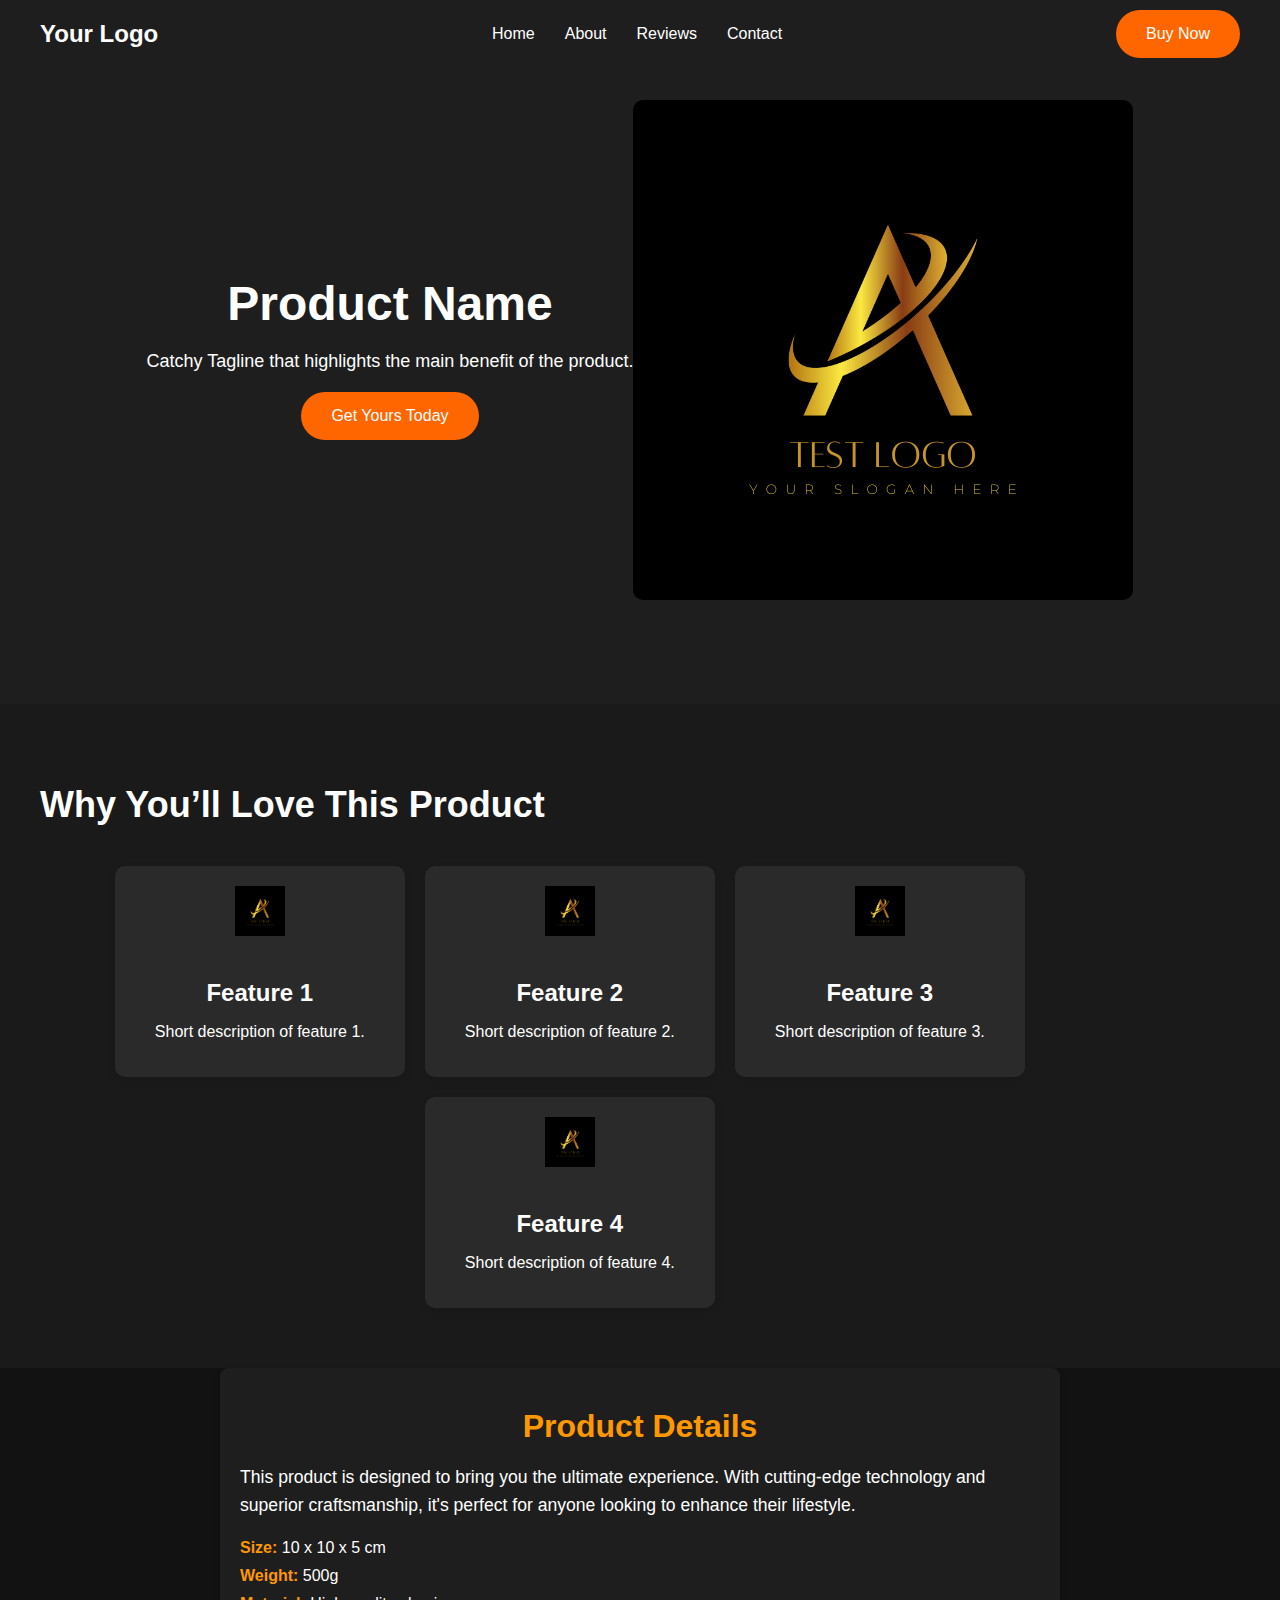
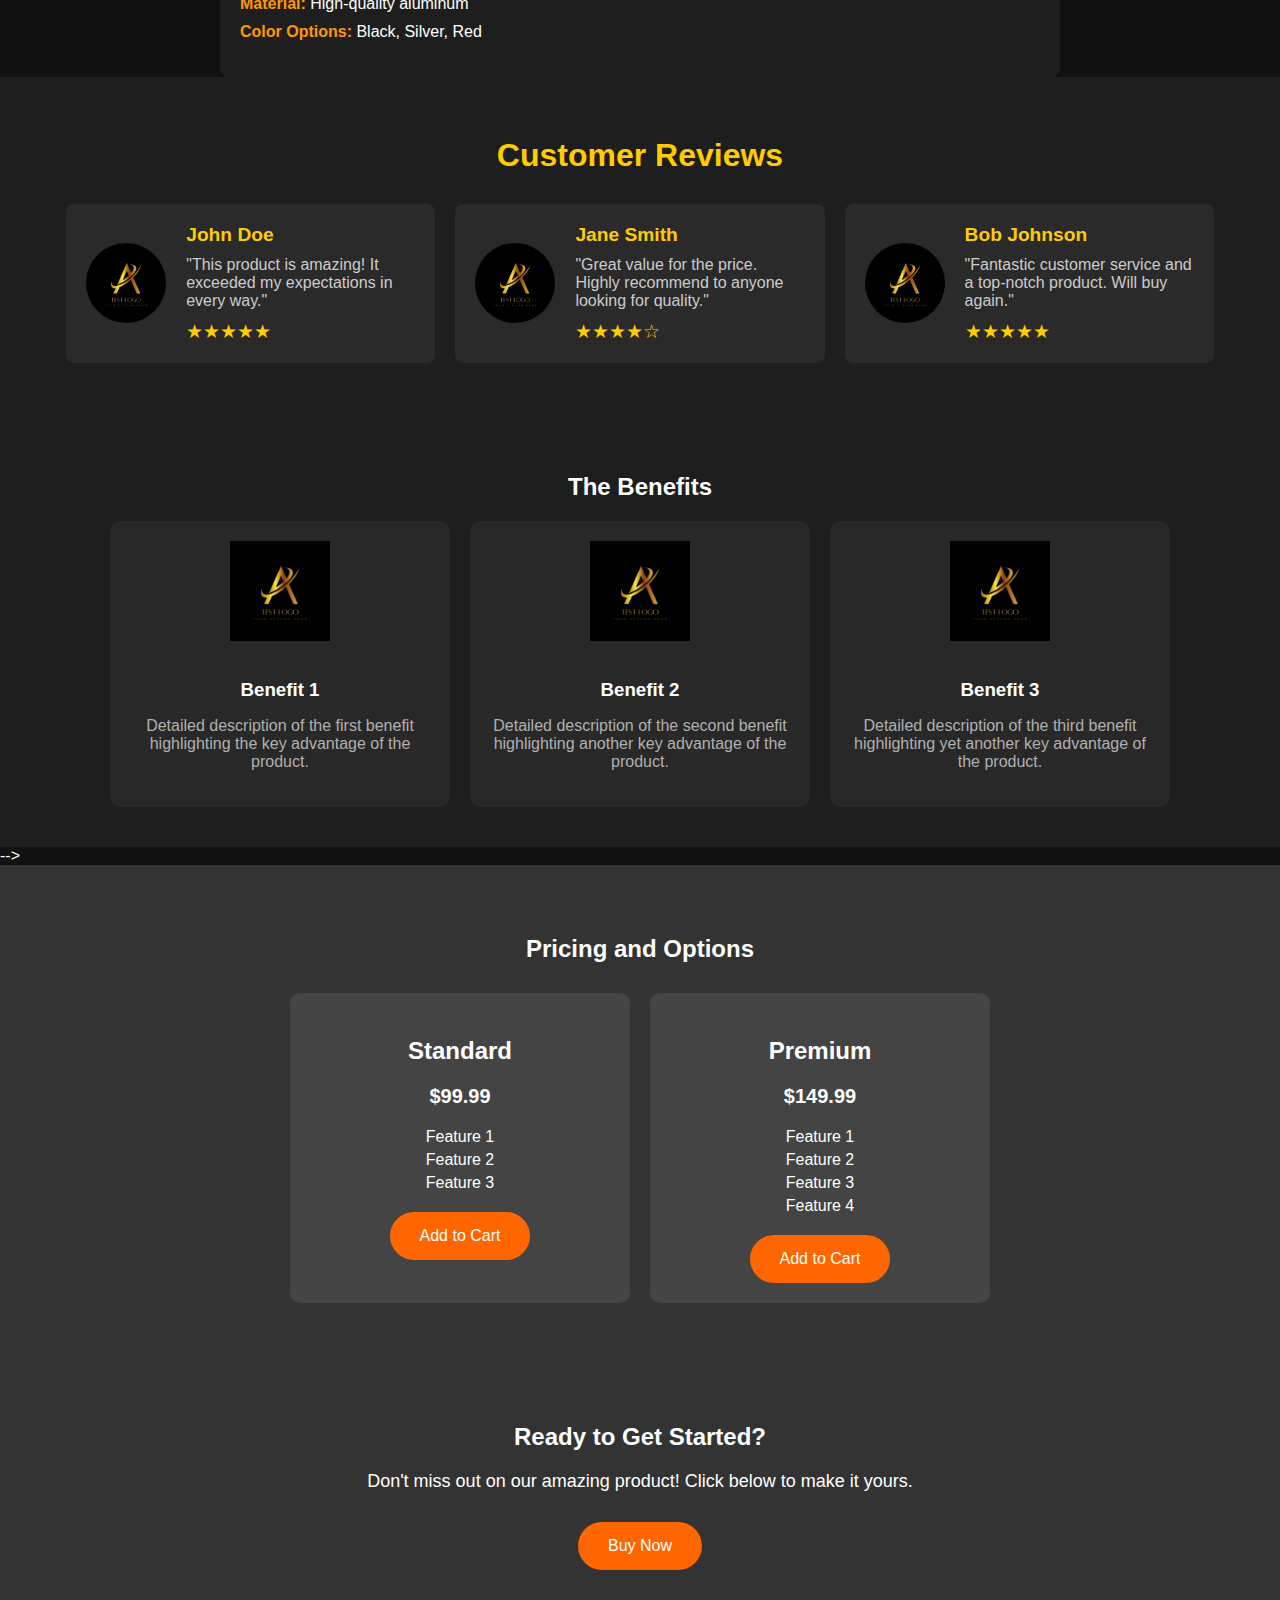
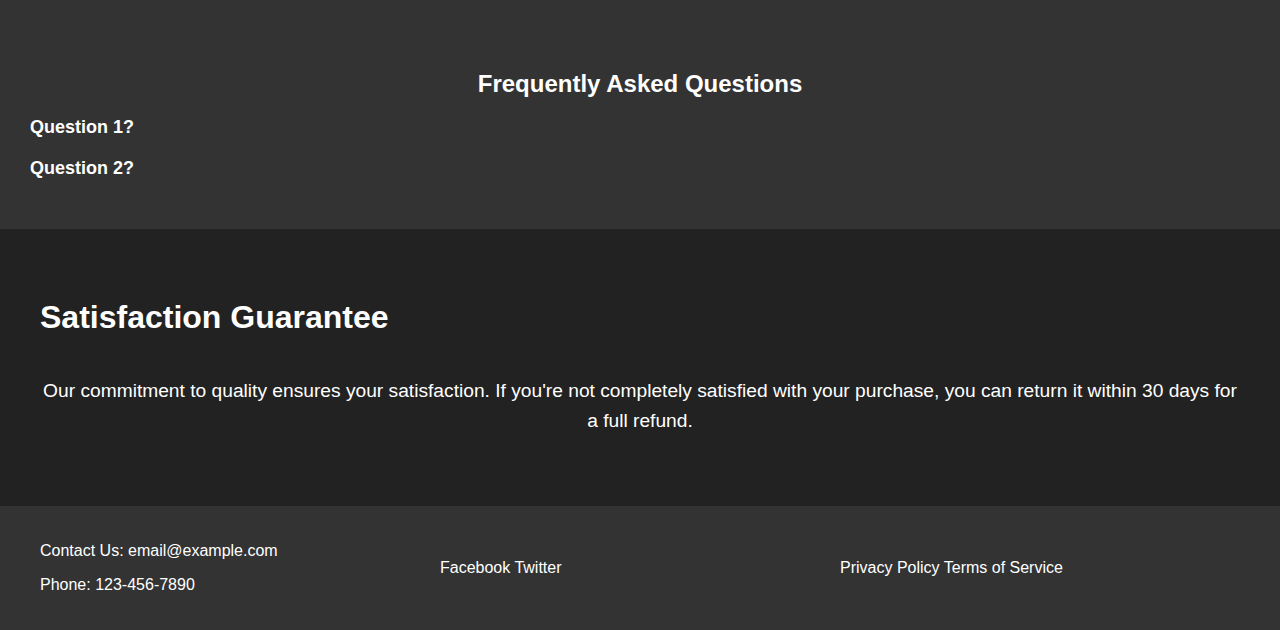
==== one/index.html @ 25979396 "one added" ====
<!DOCTYPE html>
<html lang="en">
<head>
    <meta charset="UTF-8">
    <meta name="viewport" content="width=device-width, initial-scale=1.0">
    <title>Product Landing Page</title>
    <link rel="stylesheet" href="style.css">
</head>
<body>
    <header>
        <div class="container">
            <div class="logo">Your Logo</div>
            <nav>
                <ul>
                    <li><a href="#home">Home</a></li>
                    <li><a href="#about">About</a></li>
                    <li><a href="#reviews">Reviews</a></li>
                    <li><a href="#contact">Contact</a></li>
                </ul>
            </nav>
            <a href="#cta" class="cta-button">Buy Now</a>
            <div class="menu-toggle" id="mobile-menu">
                <span class="bar"></span>
                <span class="bar"></span>
                <span class="bar"></span>
            </div>
        </div>
    </header>
    <section id="hero">
        <div class="container">
            <div class="hero-text">
                <h1>Product Name</h1>
                <p>Catchy Tagline that highlights the main benefit of the product.</p>
                <a href="#cta" class="cta-button">Get Yours Today</a>
            </div>
            <div class="hero-image">
                <img src="img/logo.png" alt="Product Image">
            </div>
        </div>
    </section>
    <section id="features">
        <div class="container">
            <h2>Why You’ll Love This Product</h2>
            <div class="features-grid">
                <div class="feature-item">
                    <img src="img/logo.png" alt="Feature 1">
                    <h3>Feature 1</h3>
                    <p>Short description of feature 1.</p>
                </div>
                <div class="feature-item">
                    <img src="img/logo.png" alt="Feature 2">
                    <h3>Feature 2</h3>
                    <p>Short description of feature 2.</p>
                </div>
                <div class="feature-item">
                    <img src="img/logo.png" alt="Feature 3">
                    <h3>Feature 3</h3>
                    <p>Short description of feature 3.</p>
                </div>
                <div class="feature-item">
                    <img src="img/logo.png" alt="Feature 4">
                    <h3>Feature 4</h3>
                    <p>Short description of feature 4.</p>
                </div>
            </div>
        </div>
    </section>
    
    <section id="details" class="product-details">
        <h2>Product Details</h2>
        <p>This product is designed to bring you the ultimate experience. With cutting-edge technology and superior craftsmanship, it's perfect for anyone looking to enhance their lifestyle.</p>
        <ul class="specifications">
            <li><strong>Size:</strong> 10 x 10 x 5 cm</li>
            <li><strong>Weight:</strong> 500g</li>
            <li><strong>Material:</strong> High-quality aluminum</li>
            <li><strong>Color Options:</strong> Black, Silver, Red</li>
        </ul>
    </section>
    <section id="social-proof">
        <h2>Customer Reviews</h2>
        <div class="reviews-container">
            <div class="review">
                <img src="img/logo.png" alt="User 1">
                <div class="review-content">
                    <h3>John Doe</h3>
                    <p>"This product is amazing! It exceeded my expectations in every way."</p>
                    <span class="rating">★★★★★</span>
                </div>
            </div>
            <div class="review">
                <img src="img/logo.png" alt="User 2">
                <div class="review-content">
                    <h3>Jane Smith</h3>
                    <p>"Great value for the price. Highly recommend to anyone looking for quality."</p>
                    <span class="rating">★★★★☆</span>
                </div>
            </div>
            <div class="review">
                <img src="img/logo.png" alt="User 3">
                <div class="review-content">
                    <h3>Bob Johnson</h3>
                    <p>"Fantastic customer service and a top-notch product. Will buy again."</p>
                    <span class="rating">★★★★★</span>
                </div>
            </div>
        </div>
    </section>
    
    <section id="benefits" class="dark-theme">
        <h2>The Benefits</h2>
        <div class="benefits-container">
            <div class="benefit-item">
                <img src="img/logo.png" alt="Benefit 1">
                <h3>Benefit 1</h3>
                <p>Detailed description of the first benefit highlighting the key advantage of the product.</p>
            </div>
            <div class="benefit-item">
                <img src="img/logo.png" alt="Benefit 2">
                <h3>Benefit 2</h3>
                <p>Detailed description of the second benefit highlighting another key advantage of the product.</p>
            </div>
            <div class="benefit-item">
                <img src="img/logo.png" alt="Benefit 3">
                <h3>Benefit 3</h3>
                <p>Detailed description of the third benefit highlighting yet another key advantage of the product.</p>
            </div>
        </div>
    </section>
	<!--
    <section id="comparison">
    <h2 class="section-title">Comparison</h2>
    <div class="comparison-table">
        <div class="row">
            <div class="feature">Feature</div>
            <div class="your-product">Your Product</div>
            <div class="competitor">Competitor</div>
        </div>
        <div class="row">
            <div class="feature">Size</div>
            <div class="your-product">10 cm</div>
            <div class="competitor">12 cm</div>
        </div>
        <div class="row">
            <div class="feature">Weight</div>
            <div class="your-product">200 g</div>
            <div class="competitor">250 g</div>
        </div>
        <-- Add more rows as needed -->
    </div>
</section> -->

<section id="pricing" class="dark-theme">
    <h2>Pricing and Options</h2>
    <div class="pricing-container">
        <div class="pricing-card">
            <h3>Standard</h3>
            <p class="price">$99.99</p>
            <ul>
                <li>Feature 1</li>
                <li>Feature 2</li>
                <li>Feature 3</li>
            </ul>
            <a href="#cta" class="cta-button">Add to Cart</a>
        </div>
        <div class="pricing-card">
            <h3>Premium</h3>
            <p class="price">$149.99</p>
            <ul>
                <li>Feature 1</li>
                <li>Feature 2</li>
                <li>Feature 3</li>
                <li>Feature 4</li>
            </ul>
            <a href="#cta" class="cta-button">Add to Cart</a>
        </div>
    </div>
</section>
<section id="cta">
    <div class="cta-container">
        <h2>Ready to Get Started?</h2>
        <p>Don't miss out on our amazing product! Click below to make it yours.</p>
        <a href="#" class="cta-button">Buy Now</a>
    </div>
</section>
<section id="faq">
    <h2>Frequently Asked Questions</h2>
    <div class="faq-item">
        <h3 class="question">Question 1?</h3>
        <p class="answer">Answer to question 1...</p>
    </div>
    <div class="faq-item">
        <h3 class="question">Question 2?</h3>
        <p class="answer">Answer to question 2...</p>
    </div>
    <!-- Add more FAQ items as needed -->
</section>
<section id="guarantee" class="guarantee-section">
    <div class="container">
        <h2>Satisfaction Guarantee</h2>
        <p>Our commitment to quality ensures your satisfaction. If you're not completely satisfied with your purchase, you can return it within 30 days for a full refund.</p>
    </div>
</section>
<footer>
    <div class="footer-container">
        <div class="contact-info">
            <p>Contact Us: email@example.com</p>
            <p>Phone: 123-456-7890</p>
        </div>
        <div class="social-media">
            <a href="#">Facebook</a>
            <a href="#">Twitter</a>
            <!-- Add more social links as needed -->
        </div>
        <div class="legal-links">
            <a href="#">Privacy Policy</a>
            <a href="#">Terms of Service</a>
        </div>
    </div>
</footer>


    
    <script src="script.js"></script>
</body>
</html>
---- one/style.css ----
/* styles.css */
body {
    margin: 0;
    font-family: 'Arial', sans-serif;
    background-color: #121212;
    color: #ffffff;
}

header {
    background-color: #1e1e1e;
    padding: 10px 0;
    position: fixed;
    width: 100%;
    top: 0;
    z-index: 1000;
}

.container {
    display: flex;
    flex-wrap: wrap;
    justify-content: space-between;
    align-items: center;
    max-width: 1200px;
    margin: 0 auto;
    padding: 0 20px;
}

.logo {
    font-size: 24px;
    font-weight: bold;
}

nav ul {
    display: flex;
    list-style: none;
    padding: 0;
    margin: 0;
}

nav ul li {
    margin: 0 15px;
}

nav ul li a {
    color: #ffffff;
    text-decoration: none;
    font-size: 16px;
    transition: color 0.3s ease;
}

nav ul li a:hover {
    color: #f39c12;
}

.cta-button {
    background-color: #f39c12;
    color: #ffffff;
    padding: 10px 20px;
    text-decoration: none;
    border-radius: 5px;
    transition: background-color 0.3s ease;
}

.cta-button:hover {
    background-color: #e67e22;
}

.menu-toggle {
    display: none;
    flex-direction: column;
    cursor: pointer;
}

.menu-toggle .bar {
    height: 3px;
    width: 25px;
    background-color: #ffffff;
    margin: 4px 0;
    transition: 0.3s;
}

#hero {
    background-color: #1e1e1e;
    color: #ffffff;
    padding: 100px 20px;
    text-align: center;
    display: flex;
    align-items: center;
    justify-content: center;
    flex-direction: column;
}

.hero-text {
    margin-bottom: 20px;
}

.hero-text h1 {
    font-size: 48px;
    margin-bottom: 20px;
}

.hero-text p {
    font-size: 18px;
    margin-bottom: 20px;
}

.hero-image img {
    max-width: 100%;
    height: auto;
    border-radius: 10px;
}

#features {
    background-color: #1a1a1a;
    color: #ffffff;
    padding: 60px 20px;
}

#features h2 {
    text-align: center;
    font-size: 36px;
    margin-bottom: 40px;
}

.features-grid {
    display: flex;
    flex-wrap: wrap;
    gap: 20px;
    justify-content: center;
}

.feature-item {
    background-color: #2a2a2a;
    border-radius: 10px;
    padding: 20px;
    text-align: center;
    width: 100%;
    max-width: 250px;
    box-shadow: 0 4px 8px rgba(0, 0, 0, 0.1);
}

.feature-item img {
    width: 50px;
    height: 50px;
    margin-bottom: 15px;
}

.feature-item h3 {
    font-size: 24px;
    margin-bottom: 10px;
}

.feature-item p {
    font-size: 16px;
}
.product-details {
    padding: 20px;
    max-width: 800px;
    margin: 0 auto;
    background-color: #1e1e1e;
    border-radius: 8px;
    box-shadow: 0 4px 8px rgba(0, 0, 0, 0.2);
}

.product-details h2 {
    font-size: 2rem;
    margin-bottom: 10px;
    color: #ff9800;
}

.product-details p {
    font-size: 1.1rem;
    line-height: 1.6;
    margin-bottom: 20px;
}

.product-details .specifications {
    list-style: none;
    padding: 0;
}
.product-details .specifications li {
    margin-bottom: 10px;
    font-size: 1rem;
}

.product-details .specifications li strong {
    color: #ff9800;
}
#social-proof {
    padding: 40px 20px;
    text-align: center;
    background-color: #1e1e1e;
}

#social-proof h2 {
    margin-bottom: 20px;
    font-size: 2em;
    color: #ffcc00;
}

.reviews-container {
    display: flex;
    flex-wrap: wrap;
    justify-content: center;
}

.review {
    background-color: #2a2a2a;
    border-radius: 8px;
    margin: 10px;
    padding: 20px;
    width: calc(33% - 40px);
    box-sizing: border-box;
    display: flex;
    align-items: center;
    transition: transform 0.3s;
}
.review img {
    border-radius: 50%;
    width: 80px;
    height: 80px;
    margin-right: 20px;
}

.review-content {
    text-align: left;
}

.review-content h3 {
    margin: 0 0 10px;
    font-size: 1.2em;
    color: #ffcc00;
}

.review-content p {
    margin: 0 0 10px;
    font-size: 1em;
    color: #cccccc;
}

.rating {
    font-size: 1.2em;
    color: #ffcc00;
}
.review:hover {
    transform: translateY(-10px);
}
h2 {
    text-align: center;
    margin-top: 20px;
    color: #ffffff;
}

#benefits.dark-theme {
    padding: 40px 20px;
    background-color: #1e1e1e;
}

.benefits-container {
    display: flex;
    flex-wrap: wrap;
    justify-content: center;
    gap: 20px;
}

.benefit-item {
    background-color: #282828;
    border-radius: 10px;
    padding: 20px;
    max-width: 300px;
    text-align: center;
}
.benefit-item img {
    max-width: 100px;
    margin-bottom: 15px;
}

.benefit-item h3 {
    color: #ffffff;
    margin-bottom: 10px;
}

.benefit-item p {
    color: #b0b0b0;
}

/* Responsive Styles */
@media (max-width: 768px) {
    nav ul {
        display: none;
        flex-direction: column;
        width: 100%;
        text-align: center;
        background-color: #1e1e1e;
    }

    nav ul li {
        margin: 15px 0;
    }

    .menu-toggle {
        display: flex;
    }

    .menu-toggle.active .bar:nth-child(2) {
        opacity: 0;
    }

    .menu-toggle.active .bar:nth-child(1) {
        transform: translateY(7px) rotate(45deg);
    }

    .menu-toggle.active .bar:nth-child(3) {
        transform: translateY(-7px) rotate(-45deg);
    }

    nav.active ul {
        display: flex;
    }

    #hero {
        padding: 80px 20px;
    }

    .hero-text h1 {
        font-size: 36px;
    }

    .hero-text p {
        font-size: 16px;
    }
    #features h2 {
        font-size: 28px;
    }

    .feature-item {
        max-width: 45%;
    }
    .product-details {
        padding: 15px;
    }

    .product-details h2 {
        font-size: 1.5rem;
    }

    .product-details p,
    .product-details .specifications li {
        font-size: 0.9rem;
    }
    .review {
        width: calc(50% - 40px);
    }
    .benefits-container {
        flex-direction: column;
        align-items: center;
    }

    .benefit-item {
        width: 80%;
    }
}

@media (max-width: 480px) {
    .hero-text h1 {
        font-size: 28px;
    }

    .hero-text p {
        font-size: 14px;
    }

    .hero-image img {
        width: 90%;
        margin: 0 auto;
    }
    .feature-item {
        max-width: 100%;
    }
    .review {
        width: 100%;
        flex-direction: column;
        align-items: flex-start;
    }

    .review img {
        margin-bottom: 10px;
    }
}

/*----------------------*/
#comparison {
    background-color: #292929;
    color: #fff;
    padding: 50px 0;
}

.section-title {
    text-align: center;
    margin-bottom: 30px;
}

.comparison-table {
    display: flex;
    flex-direction: column;
    align-items: center;
}

.row {
    display: flex;
    flex-wrap: wrap;
    justify-content: space-around;
    margin-bottom: 20px;
}

.feature, .your-product, .competitor {
    flex: 1 1 30%; /* Adjust width as needed */
    padding: 10px;
    text-align: center;
}

.feature {
    font-weight: bold;
}

@media only screen and (max-width: 768px) {
    .row {
        flex-direction: column;
        text-align: center;
    }

    .feature, .your-product, .competitor {
        flex: 1 1 100%;
    }
}
#pricing {
    padding: 50px 0;
    text-align: center;
}

.dark-theme {
    background-color: #333;
    color: #fff;
}

.pricing-container {
    display: flex;
    justify-content: center;
    gap: 20px;
    margin-top: 30px;
}

.pricing-card {
    background-color: #444;
    padding: 20px;
    border-radius: 10px;
    flex: 1;
    max-width: 300px;
}

.pricing-card h3 {
    font-size: 24px;
    margin-bottom: 10px;
}

.price {
    font-size: 20px;
    font-weight: bold;
    margin-bottom: 20px;
}

.pricing-card ul {
    list-style-type: none;
    padding: 0;
    margin-bottom: 20px;
}

.pricing-card ul li {
    margin-bottom: 5px;
}

.cta-button {
    display: inline-block;
    padding: 10px 20px;
    background-color: #ff6600;
    color: #fff;
    text-decoration: none;
    border-radius: 5px;
    transition: background-color 0.3s ease;
}

.cta-button:hover {
    background-color: #ff8533;
}

@media screen and (max-width: 768px) {
    .pricing-container {
        flex-direction: column;
        align-items: center;
    }

    .pricing-card {
        width: 80%;
    }
}
#cta {
    background-color: #333; /* Dark background color */
    color: #fff; /* Light text color */
    padding: 50px 0;
    text-align: center;
}

.cta-container {
    max-width: 800px;
    margin: 0 auto;
}

.cta-container h2 {
    font-size: 24px;
    margin-bottom: 20px;
}

.cta-container p {
    font-size: 18px;
    margin-bottom: 30px;
}

.cta-button {
    display: inline-block;
    padding: 15px 30px;
    background-color: #ff6600; /* Orange button color */
    color: #fff; /* Light text color */
    text-decoration: none;
    border-radius: 25px;
    transition: background-color 0.3s ease;
}

.cta-button:hover {
    background-color: #ff8533; /* Darker orange on hover */
}

/* Responsive styles */
@media only screen and (max-width: 768px) {
    .cta-container {
        padding: 0 20px;
    }

    .cta-container h2 {
        font-size: 22px;
    }

    .cta-container p {
        font-size: 16px;
    }

    .cta-button {
        padding: 12px 25px;
        font-size: 16px;
    }
}

@media only screen and (max-width: 480px) {
    .cta-container h2 {
        font-size: 20px;
    }

    .cta-container p {
        font-size: 14px;
    }

    .cta-button {
        padding: 10px 20px;
        font-size: 14px;
    }
}
/* FAQ Section */
#faq {
    background-color: #333;
    color: #fff;
    padding: 30px;
}

.faq-item {
    margin-bottom: 20px;
}

.question {
    font-size: 18px;
    cursor: pointer;
}

.answer {
    display: none;
    padding-left: 20px;
}

/* Collapsible functionality */
.faq-item.active .answer {
    display: block;
}
/* Guarantee and Returns Section */
.guarantee-section {
    background-color: #222; /* Dark background color */
    color: #fff; /* Light text color */
    padding: 50px 0;
}

.guarantee-section .container {
    max-width: 1200px;
    margin: 0 auto;
    text-align: center;
}

.guarantee-section h2 {
    font-size: 2rem;
    margin-bottom: 20px;
}

.guarantee-section p {
    font-size: 1.2rem;
    line-height: 1.6;
}

/* Responsive Styles */
@media screen and (max-width: 768px) {
    .guarantee-section h2 {
        font-size: 1.5rem;
    }

    .guarantee-section p {
        font-size: 1rem;
    }
}
footer {
    background-color: #333;
    color: #fff;
    padding: 20px 0;
}

.footer-container {
    display: flex;
    justify-content: space-between;
    align-items: center;
    max-width: 1200px;
    margin: 0 auto;
    padding: 0 20px;
}

.contact-info,
.social-media,
.legal-links {
    flex: 1;
}

.contact-info p,
.social-media a,
.legal-links a {
    color: #fff;
    text-decoration: none;
}

@media screen and (max-width: 768px) {
    .footer-container {
        flex-direction: column;
        text-align: center;
    }

    .footer-container div {
        margin-bottom: 10px;
    }
}
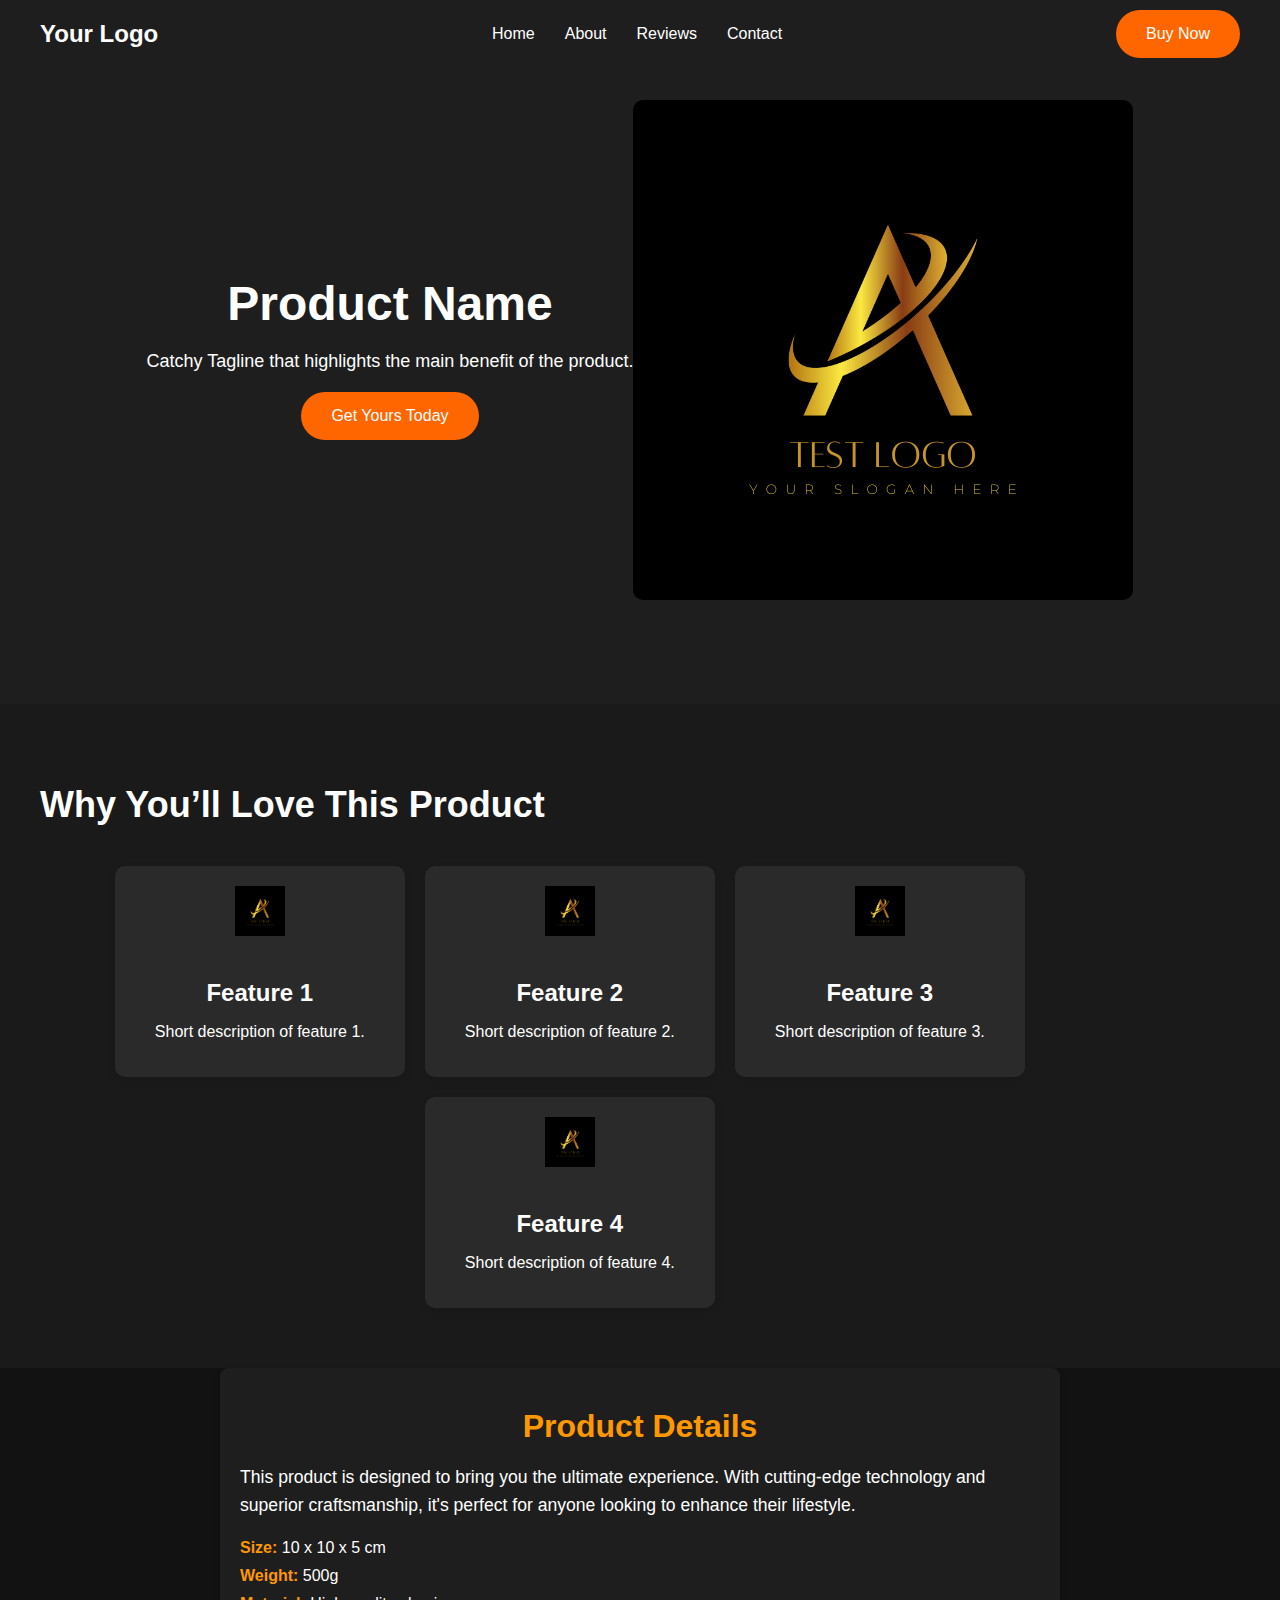
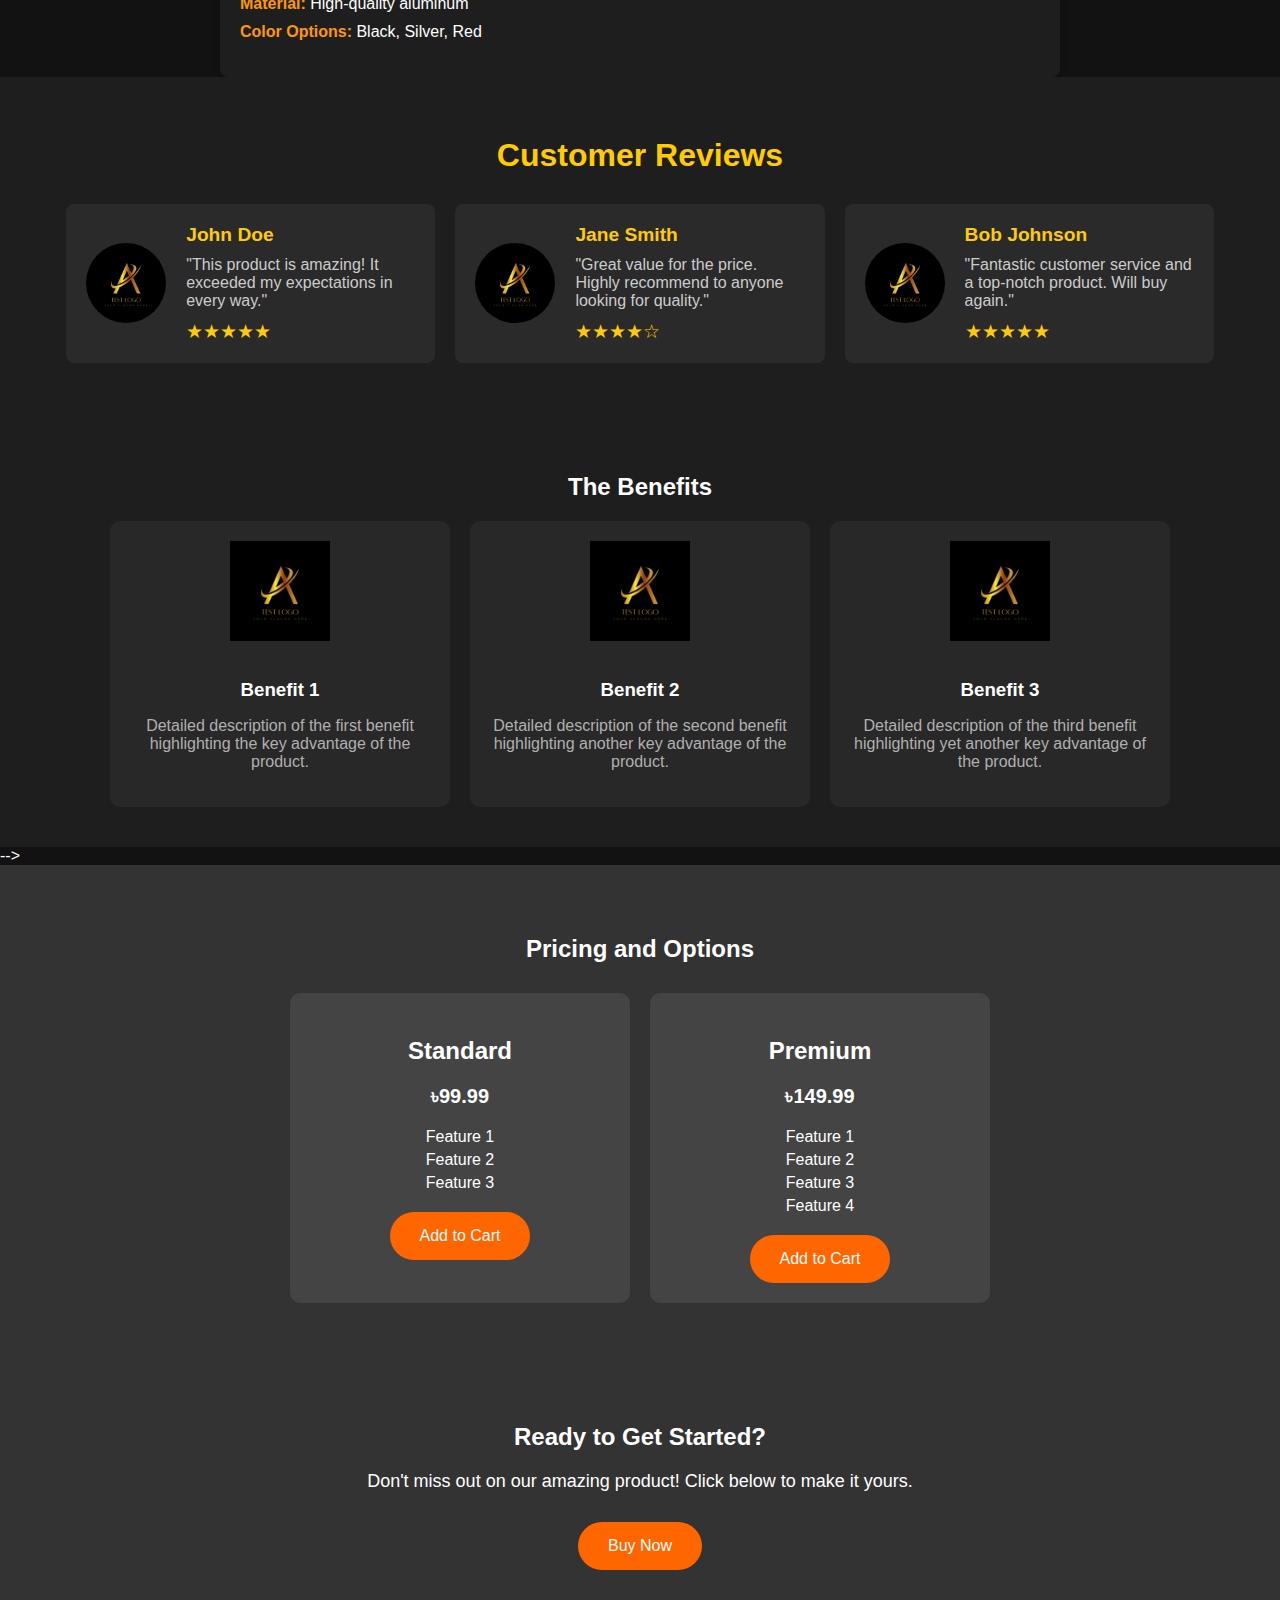
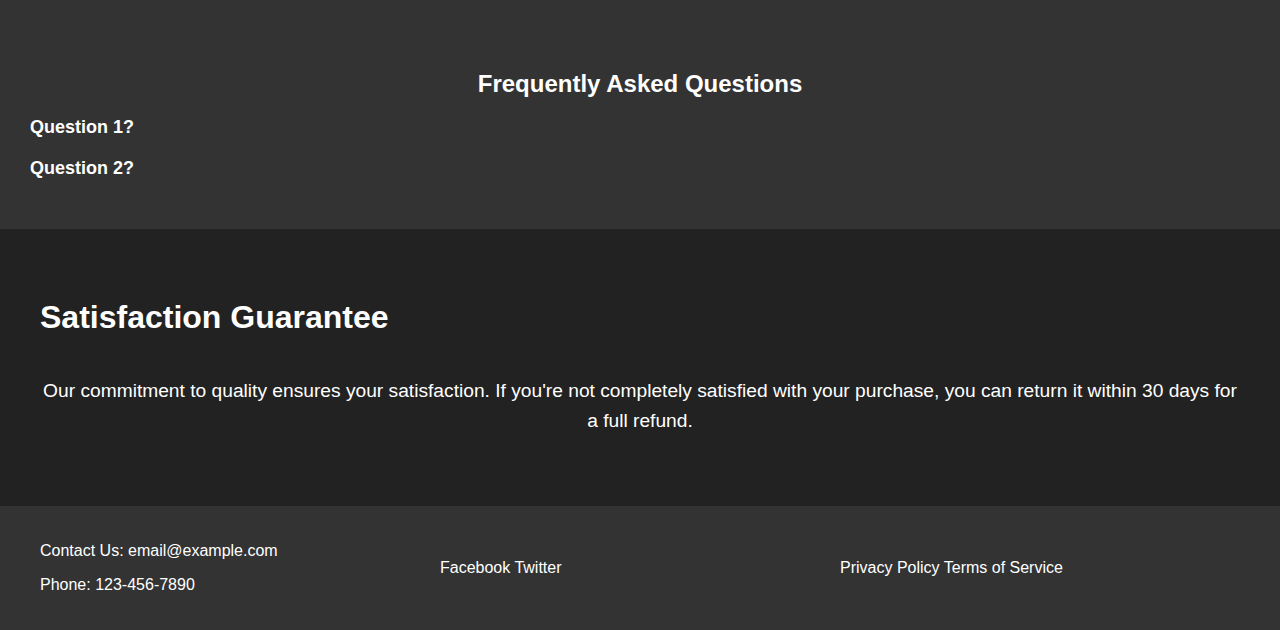
==== commit 7920facd: "add serum web and others update" ====
--- a/one/index.html
+++ b/one/index.html
@@ -154,7 +154,7 @@
     <div class="pricing-container">
         <div class="pricing-card">
             <h3>Standard</h3>
-            <p class="price">$99.99</p>
+            <p class="price">৳99.99</p>
             <ul>
                 <li>Feature 1</li>
                 <li>Feature 2</li>
@@ -164,7 +164,7 @@
         </div>
         <div class="pricing-card">
             <h3>Premium</h3>
-            <p class="price">$149.99</p>
+            <p class="price">৳149.99</p>
             <ul>
                 <li>Feature 1</li>
                 <li>Feature 2</li>
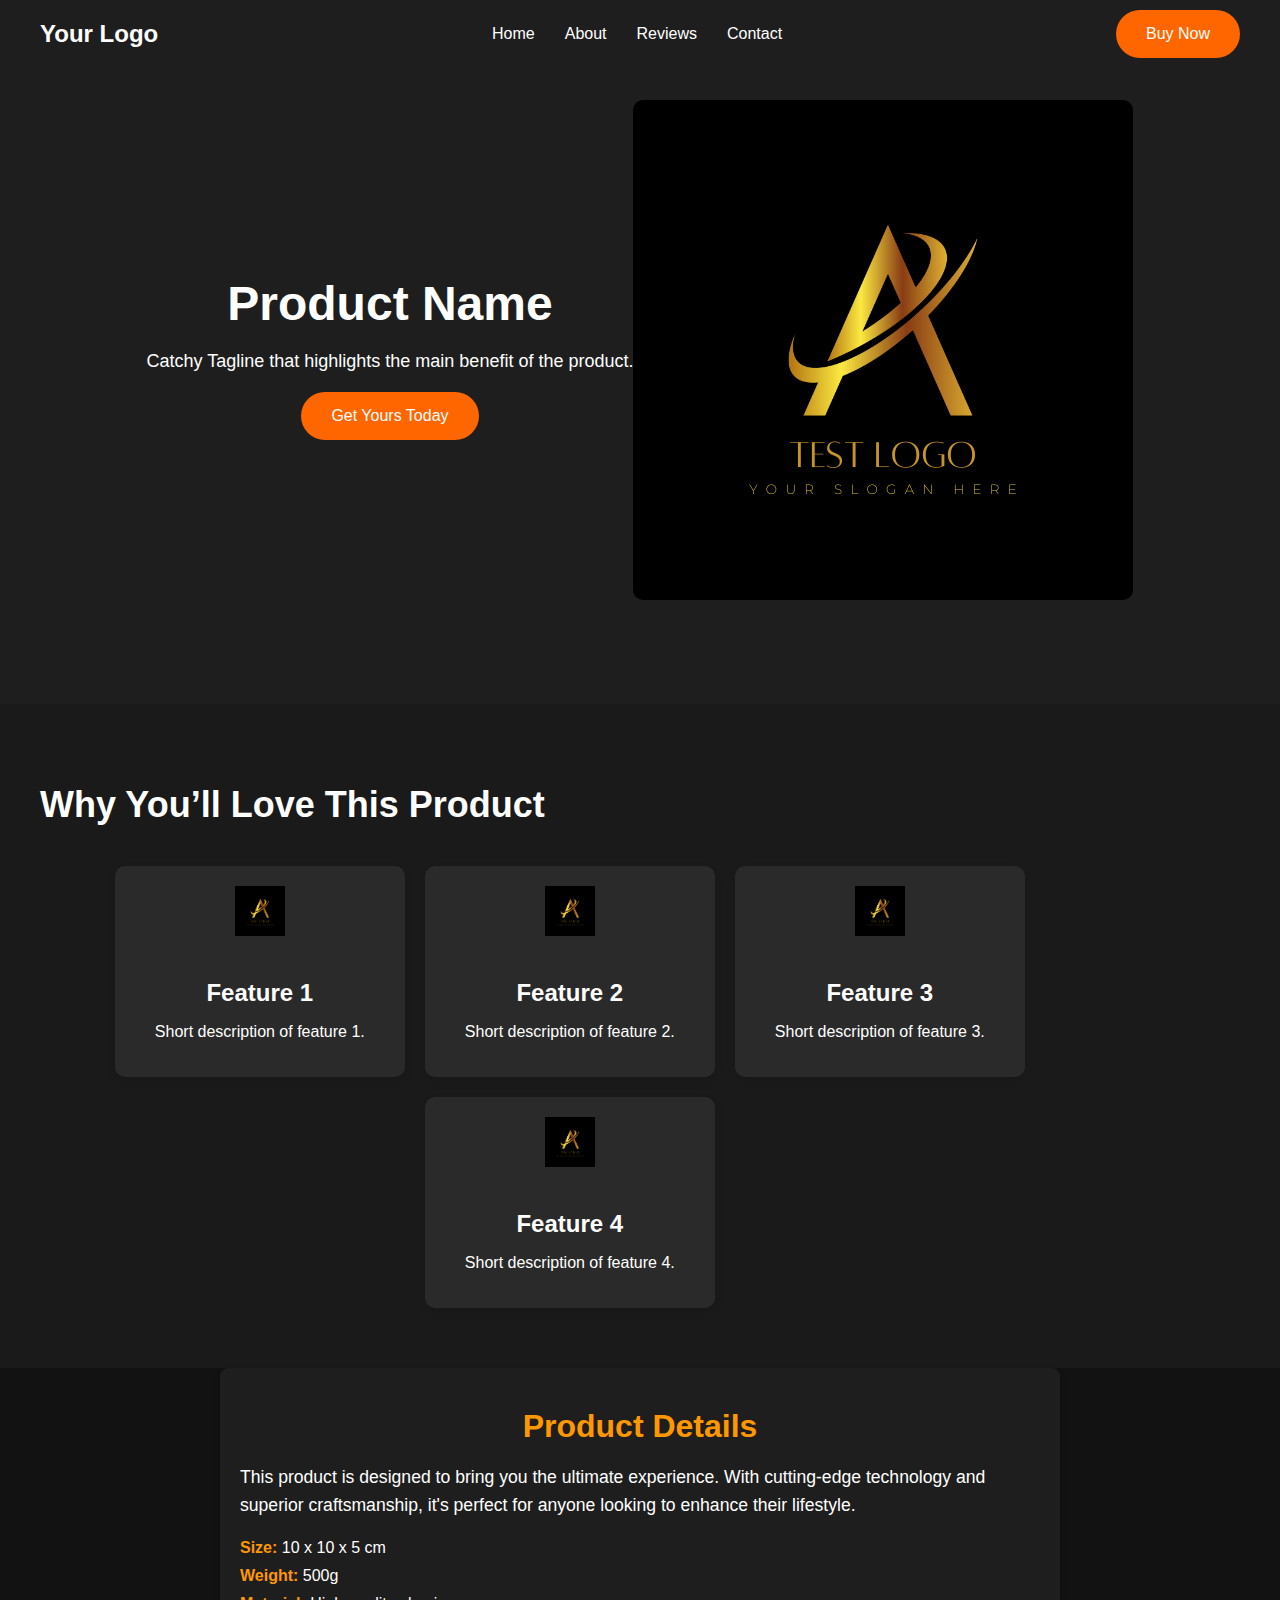
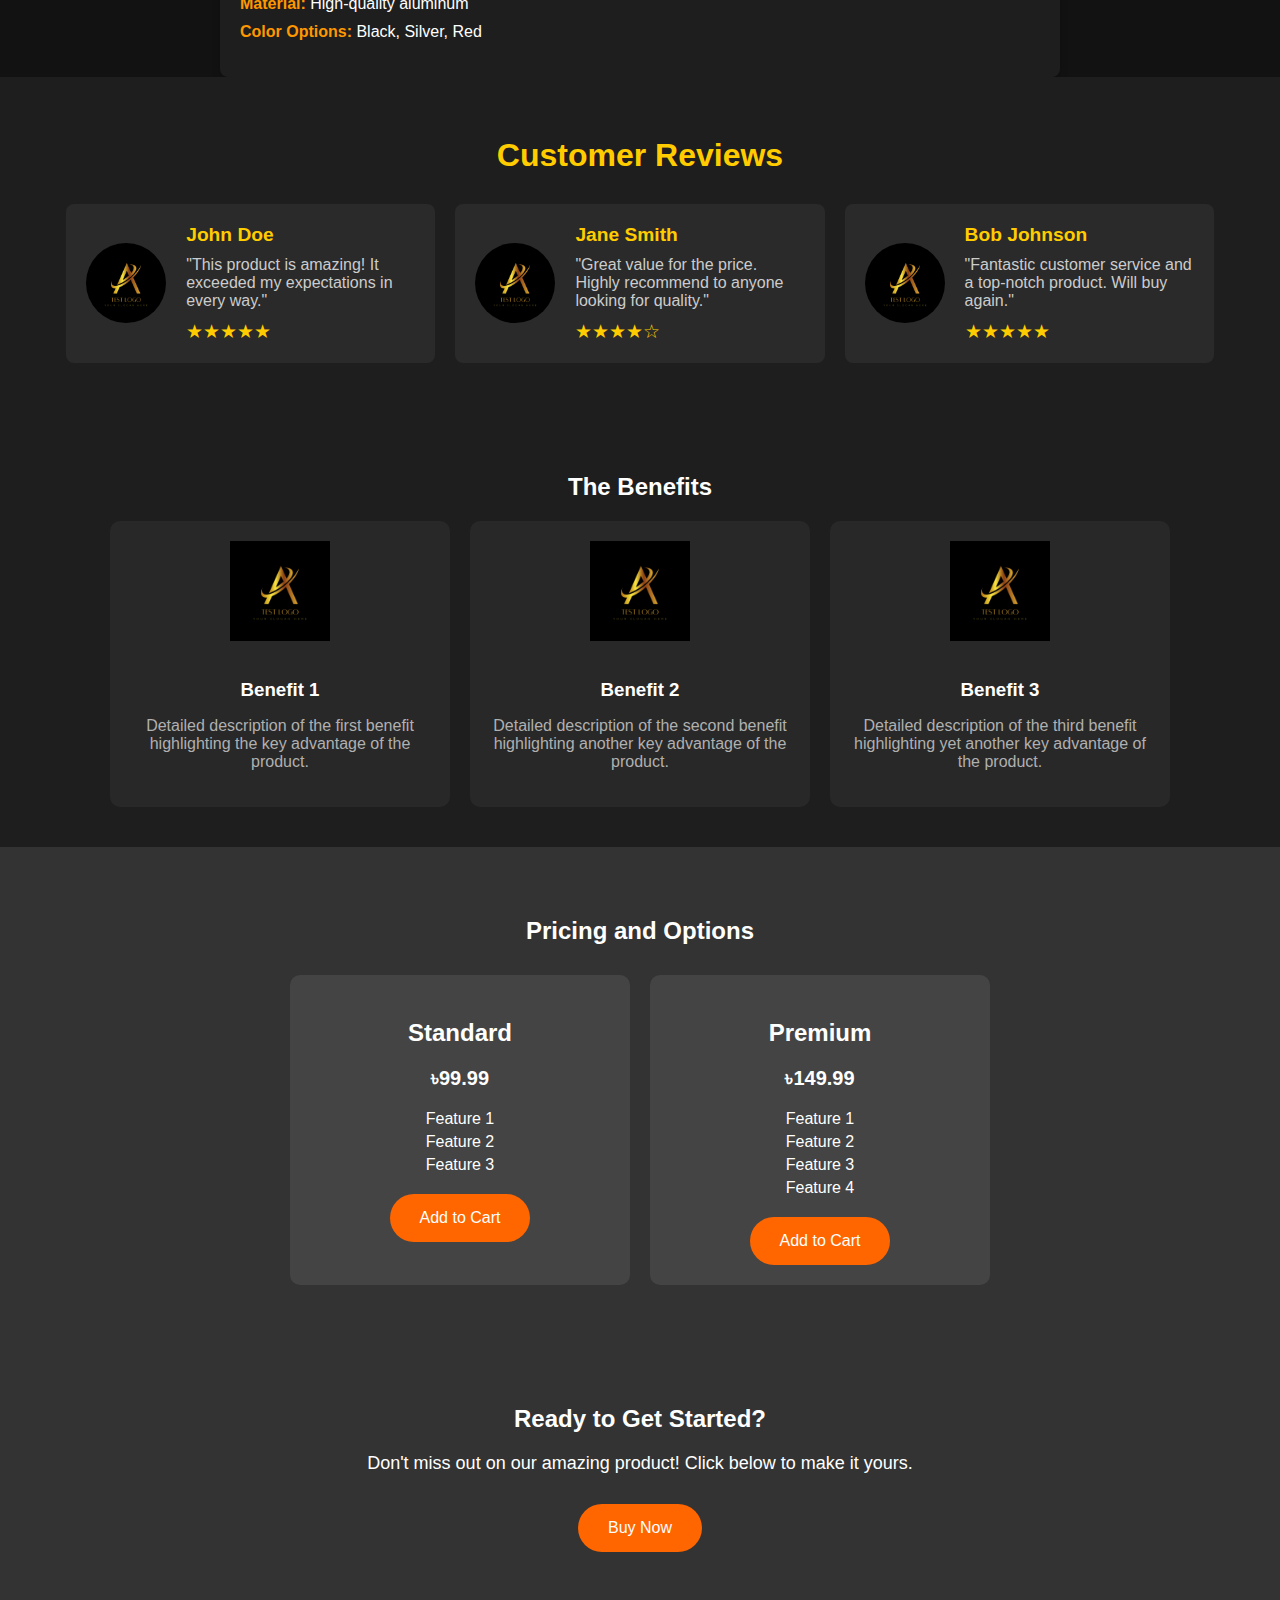
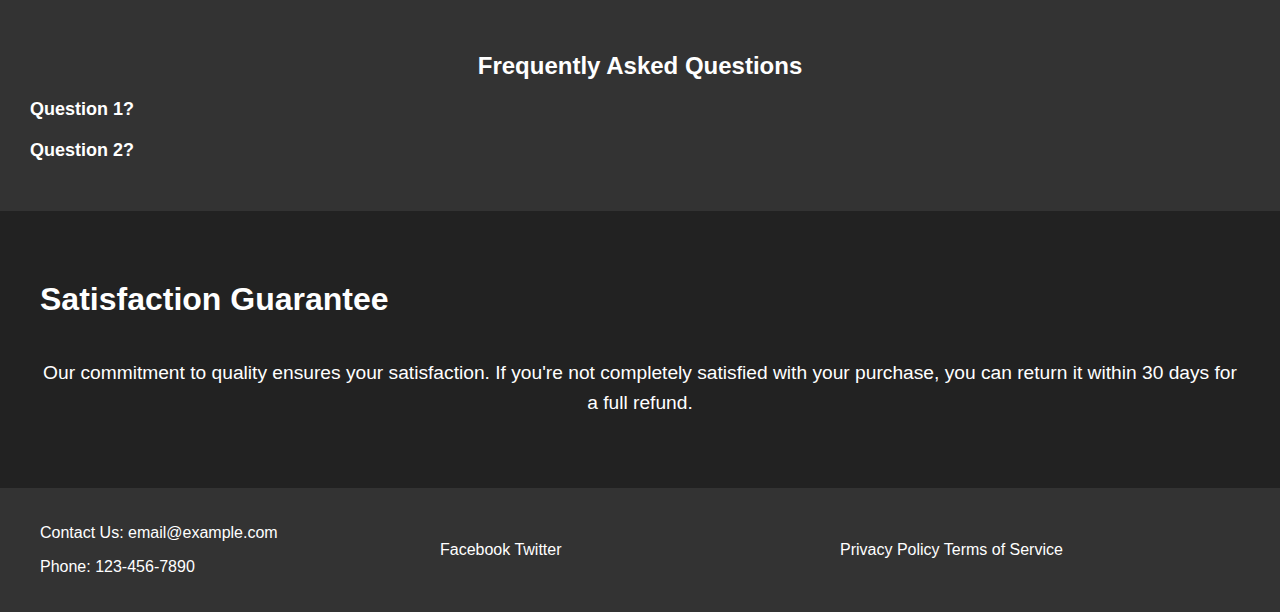
==== commit c94cbc6d: "added new" ====
--- a/one/index.html
+++ b/one/index.html
@@ -145,7 +145,7 @@
             <div class="your-product">200 g</div>
             <div class="competitor">250 g</div>
         </div>
-        <-- Add more rows as needed -->
+        <-- Add more rows as needed --
     </div>
 </section> -->
 
